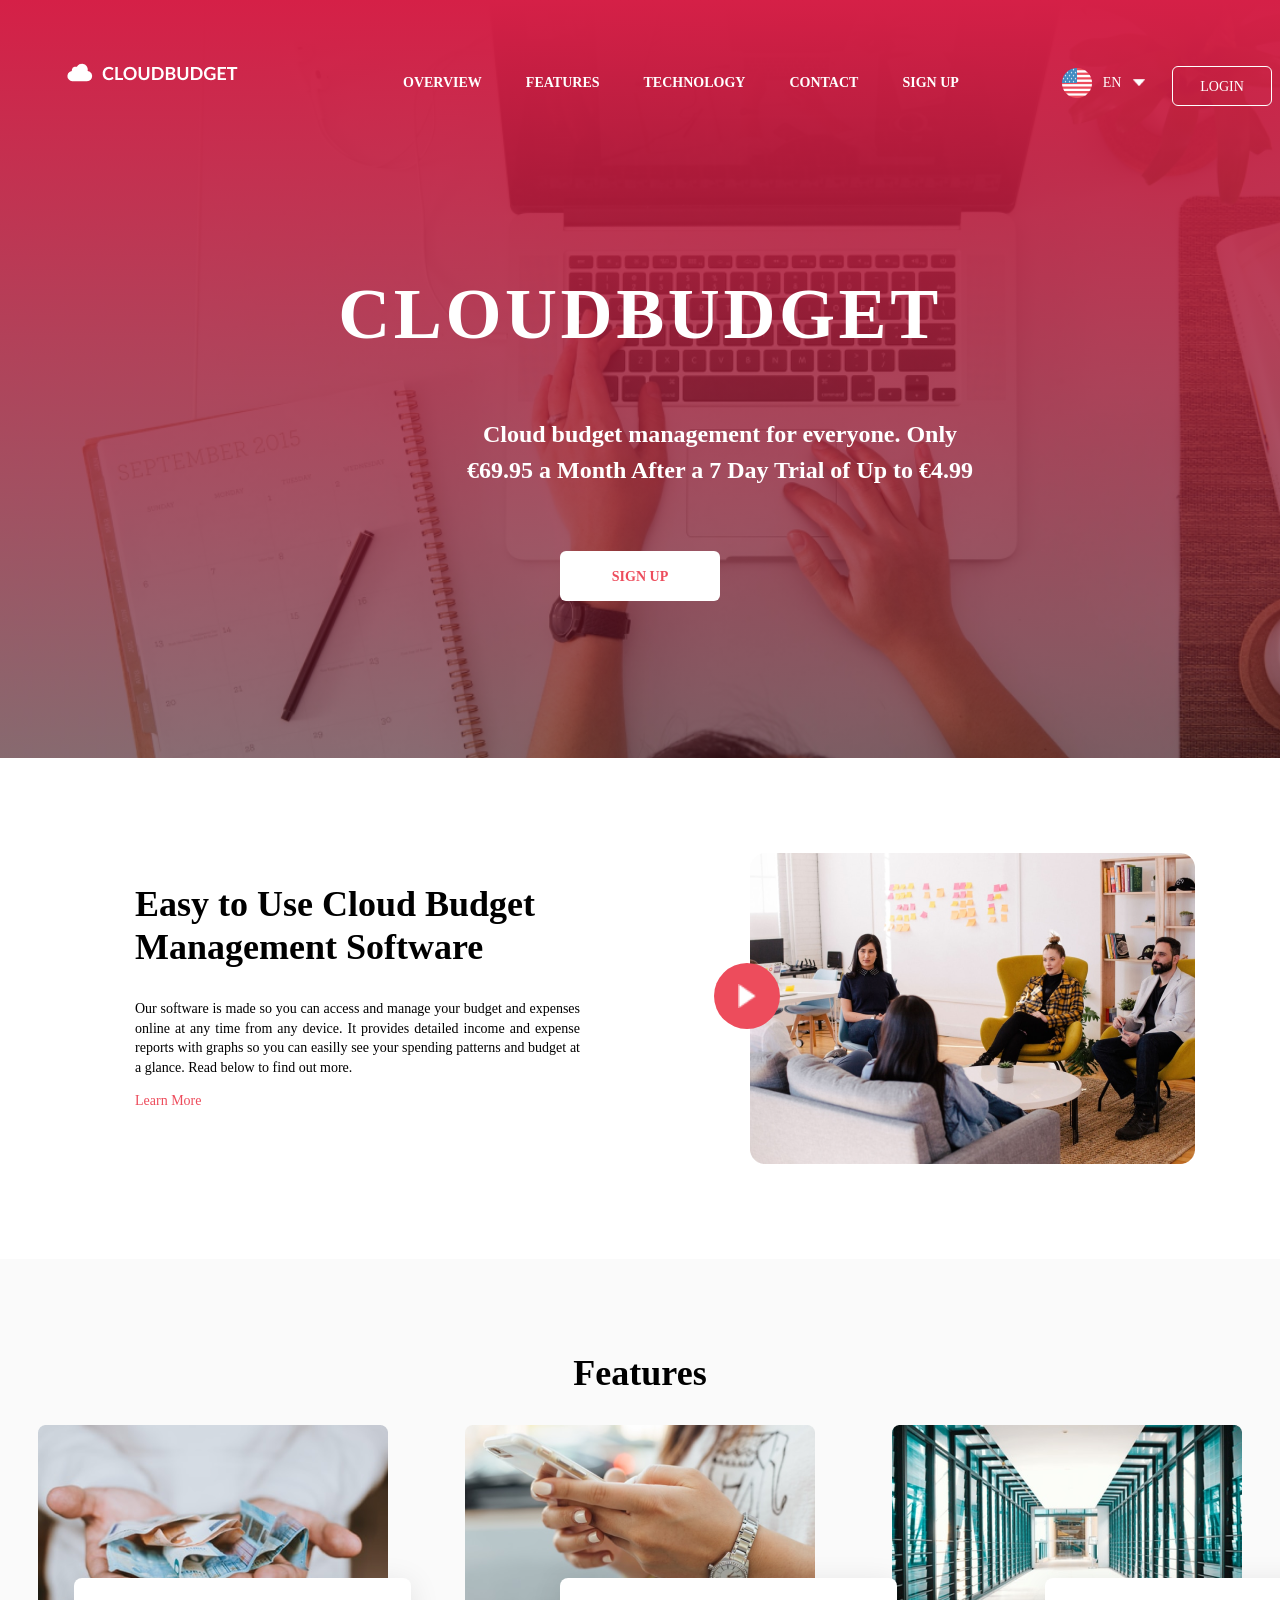
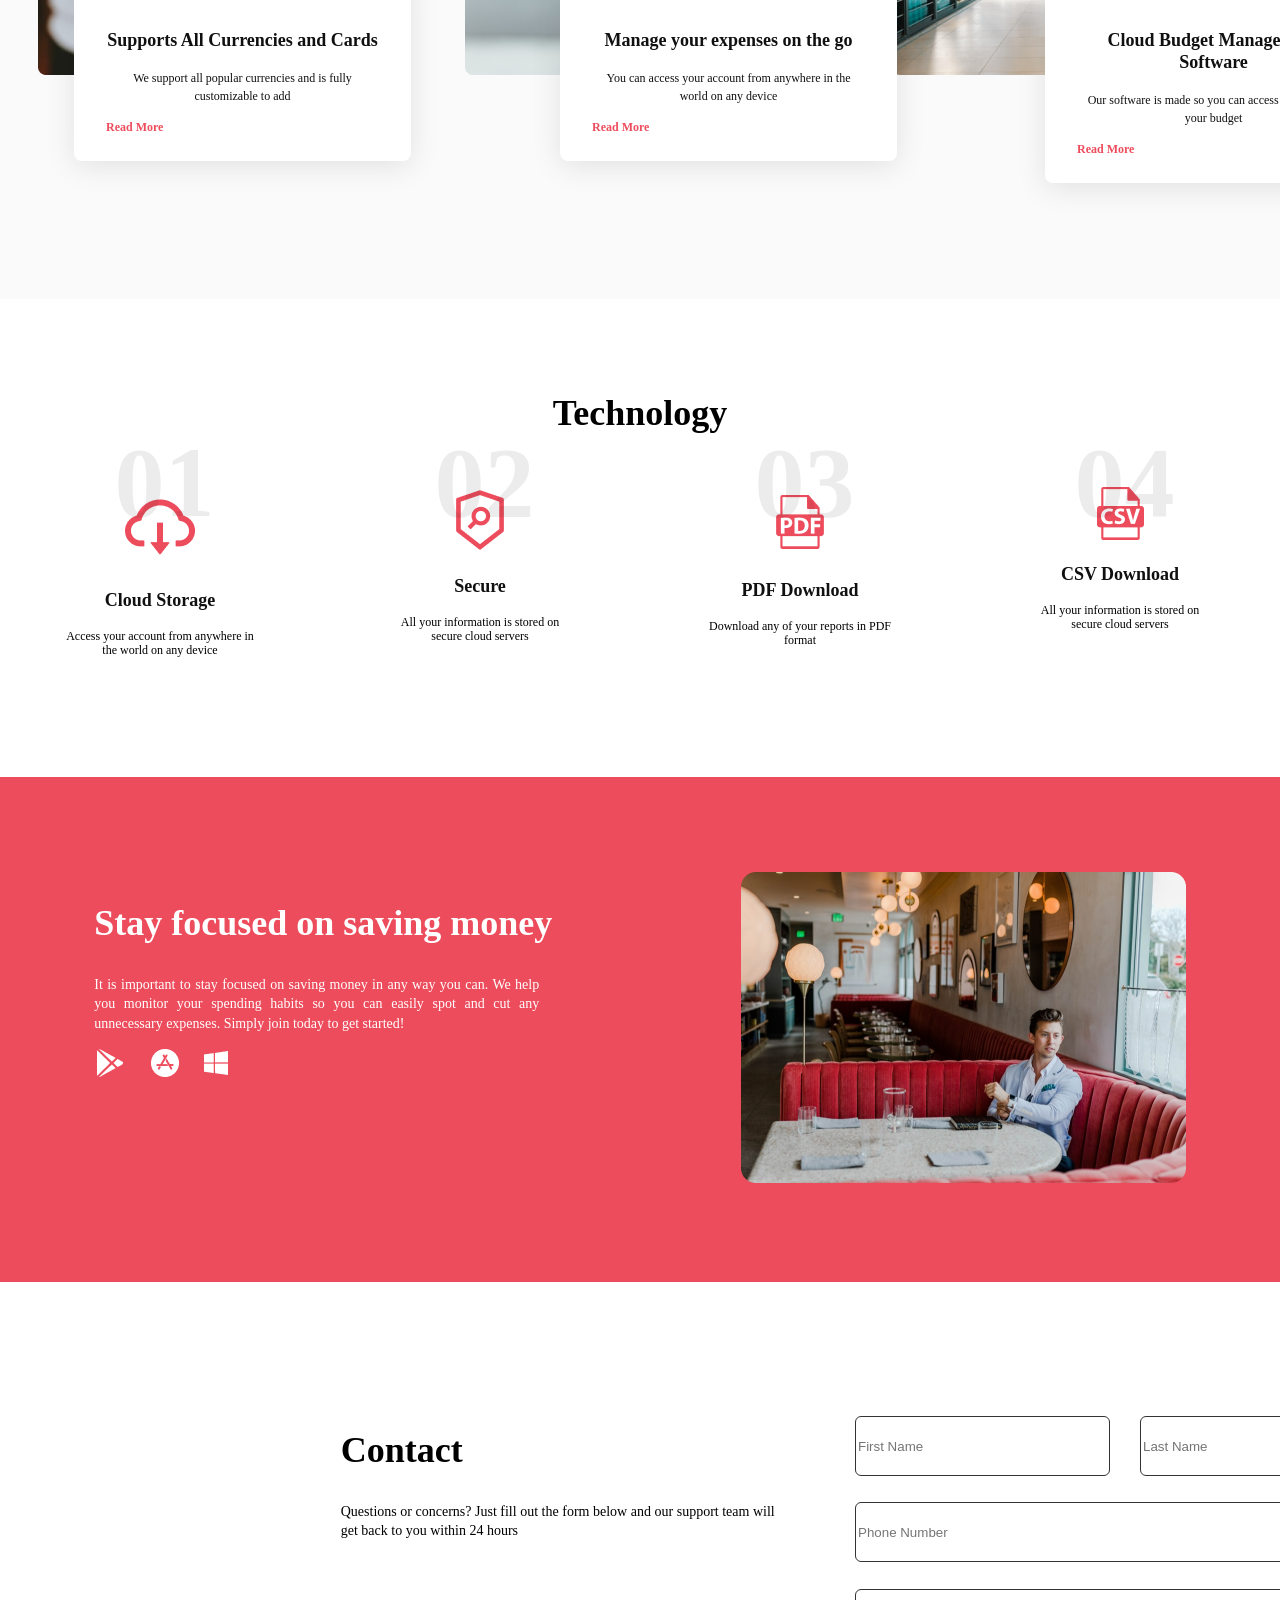
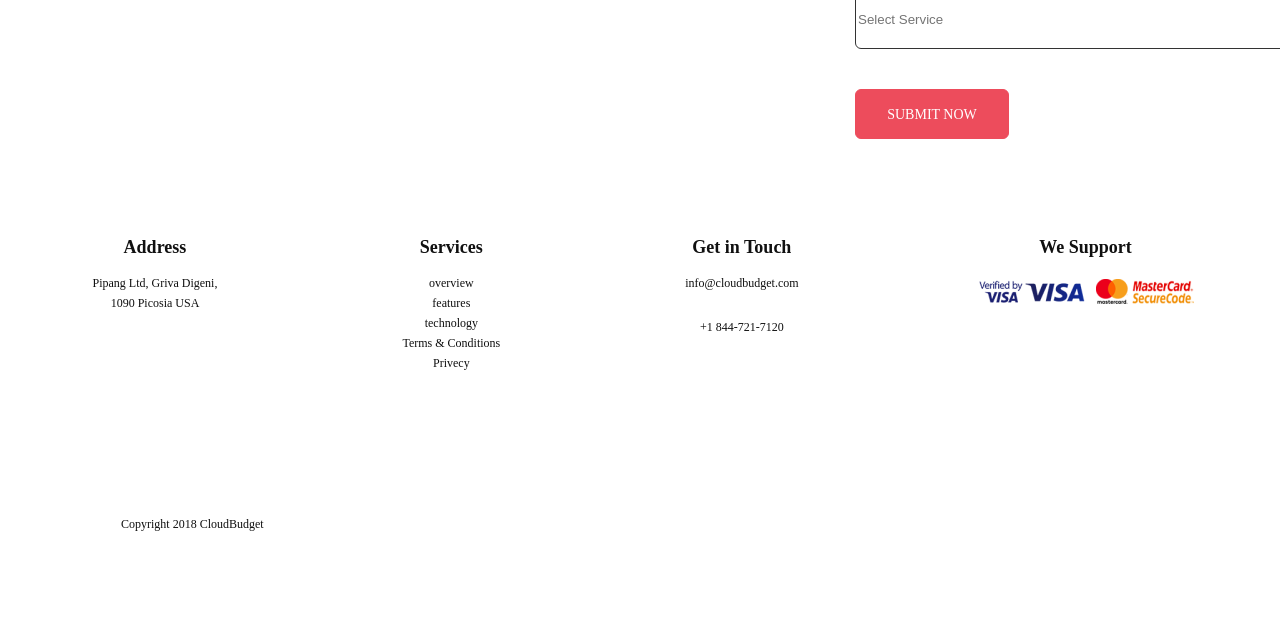
==== Cloudbudget/index.html @ 61fc77b1 "Add files via upload" ====
<!DOCTYPE html>
<html lang="en">
<head>
    <meta charset="UTF-8">
    <link rel="stylesheet" href="./styles/style.css">
    <meta http-equiv="X-UA-Compatible" content="IE=edge">
    <meta name="viewport" content="width=device-width, initial-scale=1.0">
    <title>Cloudbudget</title>
</head>
<body>
    <section class="header">
        <div class="wrapper">
            <div class="head-nav">
                <a href="/"class="logo">
                <img src="./images/logo.png" alt="">
            </a>
            <nav>
                <a href="#">OVERVIEW</a>
                <a href="#">FEATURES</a>
                <a href="#">TECHNOLOGY</a>
                <a href="#">CONTACT</a>
                <a href="#">Sign up</a>
            </nav>
            <div class="login">
                <a href="" class="lang">EN</a>
                <button class="log"><span class="log-text">LOGIN</span></button>
            </div>
            </div>
            <div class="header-content">
                <h1>CloudBudget</h1>
                <p>Cloud budget management for everyone. Only €69.95 a Month After a 7 Day Trial of
                Up to €4.99</p>
                <button>Sign Up</button>
            </div>
        </div>
    </section>
    <section class="video">
            <div class="video-content">
                <h2>Easy to Use Cloud Budget Management Software</h2>
                <p>Our software is made so you can access and manage your budget and expenses online at any time from any device. It
                provides detailed income and expense reports with graphs so you can easilly see your spending patterns and budget at a
                glance. Read below to find out more.</p>
                <a href="#">Learn More</a>
            </div>
            <div class="video-img"></div>
    </section>
    <section class="features">
        <div class="features-title">
            <h2>Features</h2>
        </div>
        <div class="features-content">
                <div class="block1">
                    <div class="block-card">
                        <h3>Supports All Currencies and Cards</h3>
                        <p>We support all popular currencies and is fully customizable to add</p>
                        <a href="#">Read More</a>
                    </div>
                </div>
                <div class="block2">
                    <div class="block-card">
                        <h3>Manage your expenses on the go</h3>
                        <p>You can access your account from anywhere in the world on any device</p>
                        <a href="#">Read More</a>
                    </div>
                </div>
                <div class="block3">
                    <div class="block-card">
                        <h3>Cloud Budget Management Software</h3>
                        <p>Our software is made so you can access and manage your budget</p>
                        <a href="#">Read More</a>
                    </div>
                </div>
        </div>
    </section>
    <section class="technology">
        <h2 class="tech-title">Technology</h2>
        <div class="tech-content">
            <div class="tech-block">
                <h2>01</h2>
                <div class="log1"><img src="./images/cloud.png" alt=""></div>
                <h3>Cloud Storage</h3>
                <p>Access your account from anywhere in the world on any device</p>
            </div>
            <div class="tech-block">
                <h2>02</h2>
                <div class="log2"><img src="./images/search.png" alt=""></div>
                <h3>Secure</h3>
                <p>All your information is stored on secure cloud servers</p>
            </div>
            <div class="tech-block">
                <h2>03</h2>
                <div class="log3"><img src="./images/pdf.png" alt=""></div>
                <h3>PDF Download</h3>
                <p>Download any of your reports in PDF format</p>
            </div>
            <div class="tech-block">
                <h2>04</h2>
                <div class="log4"><img src="./images/csv.png" alt=""></div>
                <h3>CSV Download</h3>
                <p>All your information is stored on secure cloud servers</p>
            </div>
        </div>
    </section>
    <section class="money">
        <div class="mon-content">
            <h2>Stay focused on saving money</h2>
            <p>It is important to stay focused on saving money in any way you can. We help you monitor your spending habits so you can
            easily spot and cut any unnecessary expenses. Simply join today to get started!</p>
            <a href="#"><img src="./images/links.png" alt=""></a>
        </div>
        <div class="imgs">
                <img src="./images/guy.png" alt="">
            </div>
    </section>
    <section class="contact">
        <div class="contact-block1">
            <h2>Contact</h2>
            <p>Questions or concerns? Just fill out the form below and our support team will get back to you within 24 hours</p>
        </div>
            <div class="contact-block2">
                <input type="text" class="input1 padding" placeholder="First Name">
                <input type="text" class="input2 padding" placeholder="Last Name">
                <input type="text" class="input3 padding" placeholder="Phone Number">
                <input type="text" class="input4 padding" placeholder="Select Service">
                <button>Submit Now</button>
            </div>
    </section>
    <section class="footer">
            <div class="foot-content">
                <div class="foot-block">
                    <h3>Address</h3>
                    <a href="#">Pipang Ltd, Griva Digeni,</a>
                    <a href="81-83 Jacovides Tower, 1st Floor"></a>
                    <a href="#">1090 Picosia USA</a>
                </div>
                <div class="foot-block">
                    <h3>Services</h3>
                    <a href="#">overview</a>
                    <a href="#">features</a>
                    <a href="#">technology</a>
                    <a href="#">Terms & Conditions</a>
                    <a href="#">Privecy</a>
                </div>
                <div class="foot-block">
                    <h3>Get in Touch</h3>
                    <a href="#">info@cloudbudget.com</a><br>
                    <a href="#">+1 844-721-7120</a>
                    <div class="get-logs"></div>
                </div>
                <div class="foot-block">
                    <h3>We Support</h3>
                    <div class="logos-foot"><img src="./images/banks.png" alt=""></div>
                </div>
            </div>
            <p class="copy">Copyright 2018 CloudBudget</p>
    </section>
</body>
</html>
---- Cloudbudget/styles/style.css ----
body {
  margin: 0;
}

.header {
  width: 100%;
  padding-top: 58px;
  padding-bottom: 157px;
  background: -webkit-gradient(linear, left top, left bottom, from(#D52047), to(rgba(0, 0, 0, 0.5))), url(../images/head.png);
  background: linear-gradient(#D52047, rgba(0, 0, 0, 0.5)), url(../images/head.png);
  background-repeat: no-repeat;
  background-position: center;
  background-size: cover;
  background-attachment: fixed;
}
.header nav {
  display: inline-block;
  margin-left: 141px;
}
.header nav a {
  text-decoration: none;
  margin: 20px;
  width: 445px;
  height: 22px;
  font-family: Lato;
  font-style: normal;
  font-weight: bold;
  font-size: 14px;
  line-height: 17px;
  -webkit-box-align: center;
      -ms-flex-align: center;
          align-items: center;
  text-transform: uppercase;
  color: #FFFFFF;
}

.head-nav {
  display: inline;
}

.logo {
  display: inline-block;
  margin-left: 66px;
}

.login {
  display: inline-block;
  margin-left: 120px;
}

.lang {
  width: 32px;
  height: 22px;
  font-family: Lato;
  font-style: normal;
  font-weight: normal;
  font-size: 14px;
  line-height: 17px;
  display: -webkit-box;
  display: -ms-flexbox;
  display: flex;
  -webkit-box-align: center;
      -ms-flex-align: center;
          align-items: center;
  text-transform: uppercase;
  color: #FFFFFF;
  text-decoration: none;
}
.lang::before {
  position: absolute;
  content: "";
  display: block;
  width: 32px;
  height: 32px;
  margin: -42px;
  border-radius: 50%;
  background: url(../images/americans.png);
  background-repeat: no-repeat;
  background-position: center;
}
.lang::after {
  position: absolute;
  content: "";
  display: block;
  width: 12.38px;
  height: 7.45px;
  margin-left: 30px;
  background: url(../images/vector.png);
  background-repeat: no-repeat;
  background-position: center;
}

.log {
  position: absolute;
  width: 100px;
  height: 40px;
  left: 1172px;
  top: 66px;
  border: 1px solid #FFFFFF;
  background-color: transparent;
  -webkit-box-sizing: border-box;
          box-sizing: border-box;
  border-radius: 6px;
}

.log-text {
  font-family: Lato;
  font-style: normal;
  font-weight: normal;
  font-size: 14px;
  line-height: 17px;
  -webkit-box-align: center;
      -ms-flex-align: center;
          align-items: center;
  text-align: center;
  text-transform: uppercase;
  color: #FFFFFF;
}

.header-content {
  margin-top: 177px;
  text-align: center;
}
.header-content h1 {
  font-family: Lato;
  font-style: normal;
  font-weight: bold;
  font-size: 72px;
  line-height: 86px;
  -webkit-box-align: center;
      -ms-flex-align: center;
          align-items: center;
  letter-spacing: 0.05em;
  text-transform: uppercase;
  text-align: center;
  color: #FFFFFF;
}
.header-content p {
  width: 540px;
  margin-left: 450px;
  font-family: Lato;
  font-style: normal;
  font-weight: 600;
  font-size: 24px;
  line-height: 150%;
  text-align: center;
  color: #FFFFFF;
}
.header-content button {
  width: 160px;
  height: 50px;
  background: #FFFFFF;
  border-radius: 6px;
  margin-top: 39px;
  border: 0px;
  font-family: Lato;
  font-style: normal;
  font-weight: 600;
  font-size: 14px;
  line-height: 17px;
  -webkit-box-align: center;
      -ms-flex-align: center;
          align-items: center;
  text-transform: uppercase;
  color: #ED4C5C;
}

.video {
  padding-top: 95px;
  padding-bottom: 95px;
  display: -webkit-box;
  display: -ms-flexbox;
  display: flex;
  -ms-flex-pack: distribute;
      justify-content: space-around;
}

.video-content {
  margin-left: 50px;
}
.video-content h2 {
  width: 445px;
  font-family: Lato;
  font-style: normal;
  font-weight: 600;
  font-size: 36px;
  line-height: 43px;
  color: #000000;
}
.video-content p {
  width: 445px;
  font-family: Lato;
  font-style: normal;
  font-weight: normal;
  font-size: 14px;
  line-height: 140%;
  text-align: justify;
  color: #000000;
}
.video-content a {
  font-family: Lato;
  font-style: normal;
  font-weight: normal;
  font-size: 14px;
  line-height: 140%;
  text-align: justify;
  color: #ED4C5C;
  text-decoration: none;
}

.video-img {
  width: 445px;
  height: 311px;
  background-image: url(../images/video.png);
  background-repeat: no-repeat;
}
.video-img::before {
  position: absolute;
  content: "";
  width: 66px;
  height: 66px;
  top: 999px;
  margin: -36px;
  border-radius: 50%;
  background: #ED4C5C;
  background-image: url(../images/play.png);
  background-repeat: no-repeat;
  background-size: 18px;
  background-position: center;
}

.features {
  padding-top: 63px;
  padding-bottom: 124px;
  background: #FAFAFA;
}

.features-title h2 {
  font-family: Lato;
  font-style: normal;
  font-weight: 600;
  font-size: 36px;
  line-height: 43px;
  text-align: center;
  color: #000000;
}

.features-content {
  display: -webkit-box;
  display: -ms-flexbox;
  display: flex;
  -ms-flex-pack: distribute;
      justify-content: space-around;
}

.block1 {
  width: 350px;
  height: 350px;
  background-image: url(../images/block1.png);
  background-repeat: no-repeat;
}
.block1 .block-card {
  position: absolute;
  width: 273px;
  padding: 33px 32px 25px 32px;
  left: 74px;
  top: 1578px;
  background: #FFFFFF;
  -webkit-box-shadow: 0px 5px 30px rgba(0, 0, 0, 0.1);
          box-shadow: 0px 5px 30px rgba(0, 0, 0, 0.1);
  border-radius: 8px;
}
.block1 .block-card h3 {
  font-family: Lato;
  font-style: normal;
  font-weight: bold;
  font-size: 18px;
  line-height: 22px;
  text-align: center;
  color: #101010;
}
.block1 .block-card p {
  font-family: Lato;
  font-style: normal;
  font-weight: normal;
  font-size: 12px;
  line-height: 150%;
  /* or 18px */
  text-align: center;
  color: #101010;
}
.block1 .block-card a {
  font-family: Lato;
  font-style: normal;
  font-weight: bold;
  font-size: 12px;
  line-height: 150%;
  text-align: center;
  color: #ED4C5C;
  text-decoration: none;
}

.block2 {
  width: 350px;
  height: 350px;
  background-image: url(../images/block2.png);
  background-repeat: no-repeat;
}
.block2 .block-card {
  position: absolute;
  width: 273px;
  padding: 33px 32px 25px 32px;
  left: 560px;
  top: 1578px;
  background: #FFFFFF;
  -webkit-box-shadow: 0px 5px 30px rgba(0, 0, 0, 0.1);
          box-shadow: 0px 5px 30px rgba(0, 0, 0, 0.1);
  border-radius: 8px;
}
.block2 .block-card h3 {
  font-family: Lato;
  font-style: normal;
  font-weight: bold;
  font-size: 18px;
  line-height: 22px;
  text-align: center;
  color: #101010;
}
.block2 .block-card p {
  font-family: Lato;
  font-style: normal;
  font-weight: normal;
  font-size: 12px;
  line-height: 150%;
  /* or 18px */
  text-align: center;
  color: #101010;
}
.block2 .block-card a {
  font-family: Lato;
  font-style: normal;
  font-weight: bold;
  font-size: 12px;
  line-height: 150%;
  text-align: center;
  color: #ED4C5C;
  text-decoration: none;
}

.block3 {
  width: 350px;
  height: 350px;
  background-image: url(../images/block3.png);
  background-repeat: no-repeat;
}
.block3 .block-card {
  position: absolute;
  width: 273px;
  padding: 33px 32px 25px 32px;
  left: 1045px;
  top: 1578px;
  background: #FFFFFF;
  -webkit-box-shadow: 0px 5px 30px rgba(0, 0, 0, 0.1);
          box-shadow: 0px 5px 30px rgba(0, 0, 0, 0.1);
  border-radius: 8px;
}
.block3 .block-card h3 {
  font-family: Lato;
  font-style: normal;
  font-weight: bold;
  font-size: 18px;
  line-height: 22px;
  text-align: center;
  color: #101010;
}
.block3 .block-card p {
  font-family: Lato;
  font-style: normal;
  font-weight: normal;
  font-size: 12px;
  line-height: 150%;
  /* or 18px */
  text-align: center;
  color: #101010;
}
.block3 .block-card a {
  font-family: Lato;
  font-style: normal;
  font-weight: bold;
  font-size: 12px;
  line-height: 150%;
  text-align: center;
  color: #ED4C5C;
  text-decoration: none;
}

.technology {
  padding-top: 63px;
  padding-bottom: 108px;
}
.technology .tech-title {
  font-family: Lato;
  font-style: normal;
  font-weight: 600;
  font-size: 36px;
  line-height: 43px;
  text-align: center;
  color: #000000;
}

.tech-content {
  margin-top: 52px;
  display: -webkit-box;
  display: -ms-flexbox;
  display: flex;
  -ms-flex-pack: distribute;
      justify-content: space-around;
}

.tech-block {
  text-align: center;
}
.tech-block h2 {
  position: absolute;
  top: 1940px;
  margin-left: 50px;
  font-family: Lato;
  font-style: normal;
  font-weight: bold;
  font-size: 100px;
  line-height: 120px;
  text-align: center;
  color: rgba(16, 16, 16, 0.08);
}
.tech-block h3 {
  font-family: Lato;
  font-style: normal;
  font-weight: bold;
  font-size: 18px;
  line-height: 22px;
  /* identical to box height */
  text-align: center;
  color: #101010;
}
.tech-block p {
  width: 191px;
  font-family: Lato;
  font-style: normal;
  font-weight: normal;
  font-size: 12px;
  line-height: 14px;
  text-align: center;
  color: #000000;
}

.money {
  padding-top: 95px;
  padding-bottom: 95px;
  background: #ED4C5C;
  display: -webkit-box;
  display: -ms-flexbox;
  display: flex;
  -ms-flex-pack: distribute;
      justify-content: space-around;
}

.mon-content h2 {
  font-family: Lato;
  font-style: normal;
  font-weight: 600;
  font-size: 36px;
  line-height: 43px;
  color: #FFFFFF;
}
.mon-content p {
  margin-top: 24px;
  width: 445px;
  font-family: Lato;
  font-style: normal;
  font-weight: normal;
  font-size: 14px;
  line-height: 140%;
  /* or 20px */
  text-align: justify;
  color: #FFFFFF;
}

.contact {
  padding-top: 117px;
  padding-bottom: 178px;
  display: -webkit-box;
  display: -ms-flexbox;
  display: flex;
  -ms-flex-pack: distribute;
      justify-content: space-around;
}

.contact-block1 {
  margin-left: 176px;
}
.contact-block1 h2 {
  width: 445px;
  font-family: Lato;
  font-style: normal;
  font-weight: 600;
  font-size: 36px;
  line-height: 43px;
  color: #000000;
}
.contact-block1 p {
  width: 434px;
  font-family: Lato;
  font-style: normal;
  font-weight: normal;
  font-size: 14px;
  line-height: 140%;
  text-align: justify;
  color: #000000;
}

.contact-block2 .input1 {
  position: absolute;
  width: 255px;
  height: 60px;
  left: 855px;
  top: 3016px;
  /* Gray 1 */
  border: 1px solid #333333;
  -webkit-box-sizing: border-box;
          box-sizing: border-box;
  border-radius: 6px;
}
.contact-block2 .input2 {
  position: absolute;
  width: 255px;
  height: 60px;
  left: 1140px;
  top: 3016px;
  border: 1px solid #333333;
  -webkit-box-sizing: border-box;
          box-sizing: border-box;
  border-radius: 6px;
}
.contact-block2 .input3 {
  position: absolute;
  width: 540px;
  height: 60px;
  left: 855px;
  top: 3102px;
  border: 1px solid #333333;
  -webkit-box-sizing: border-box;
          box-sizing: border-box;
  border-radius: 6px;
}
.contact-block2 .input4 {
  position: absolute;
  width: 540px;
  height: 60px;
  left: 855px;
  top: 3189px;
  border: 1px solid #333333;
  -webkit-box-sizing: border-box;
          box-sizing: border-box;
  border-radius: 6px;
}
.contact-block2 button {
  position: absolute;
  width: 154px;
  height: 50px;
  left: 855px;
  top: 3289px;
  background: #ED4C5C;
  border: 1.5px solid #ED4C5C;
  -webkit-box-sizing: border-box;
          box-sizing: border-box;
  border-radius: 6px;
  font-family: Lato;
  font-style: normal;
  font-weight: normal;
  font-size: 14px;
  line-height: 17px;
  /* identical to box height */
  text-transform: uppercase;
  color: #FFFFFF;
}
.contact-block2 button .padding {
  padding-left: 31px;
}

.footer {
  padding-top: 85px;
  padding-bottom: 85px;
}
.footer .copy {
  margin-top: 141px;
  margin-left: 121px;
  font-family: Lato;
  font-style: normal;
  font-weight: normal;
  font-size: 12px;
  line-height: 14px;
  color: #101010;
}

.foot-content {
  display: -webkit-box;
  display: -ms-flexbox;
  display: flex;
  -ms-flex-pack: distribute;
      justify-content: space-around;
}

.foot-block {
  list-style: none;
}
.foot-block h3 {
  font-family: Lato;
  font-style: normal;
  font-weight: bold;
  font-size: 18px;
  line-height: 22px;
  text-align: center;
  color: #101010;
}
.foot-block a {
  display: block;
  text-align: center;
  margin: 6px;
  font-family: Lato;
  font-style: normal;
  font-weight: normal;
  font-size: 12px;
  line-height: 14px;
  color: #101010;
  text-decoration: none;
}
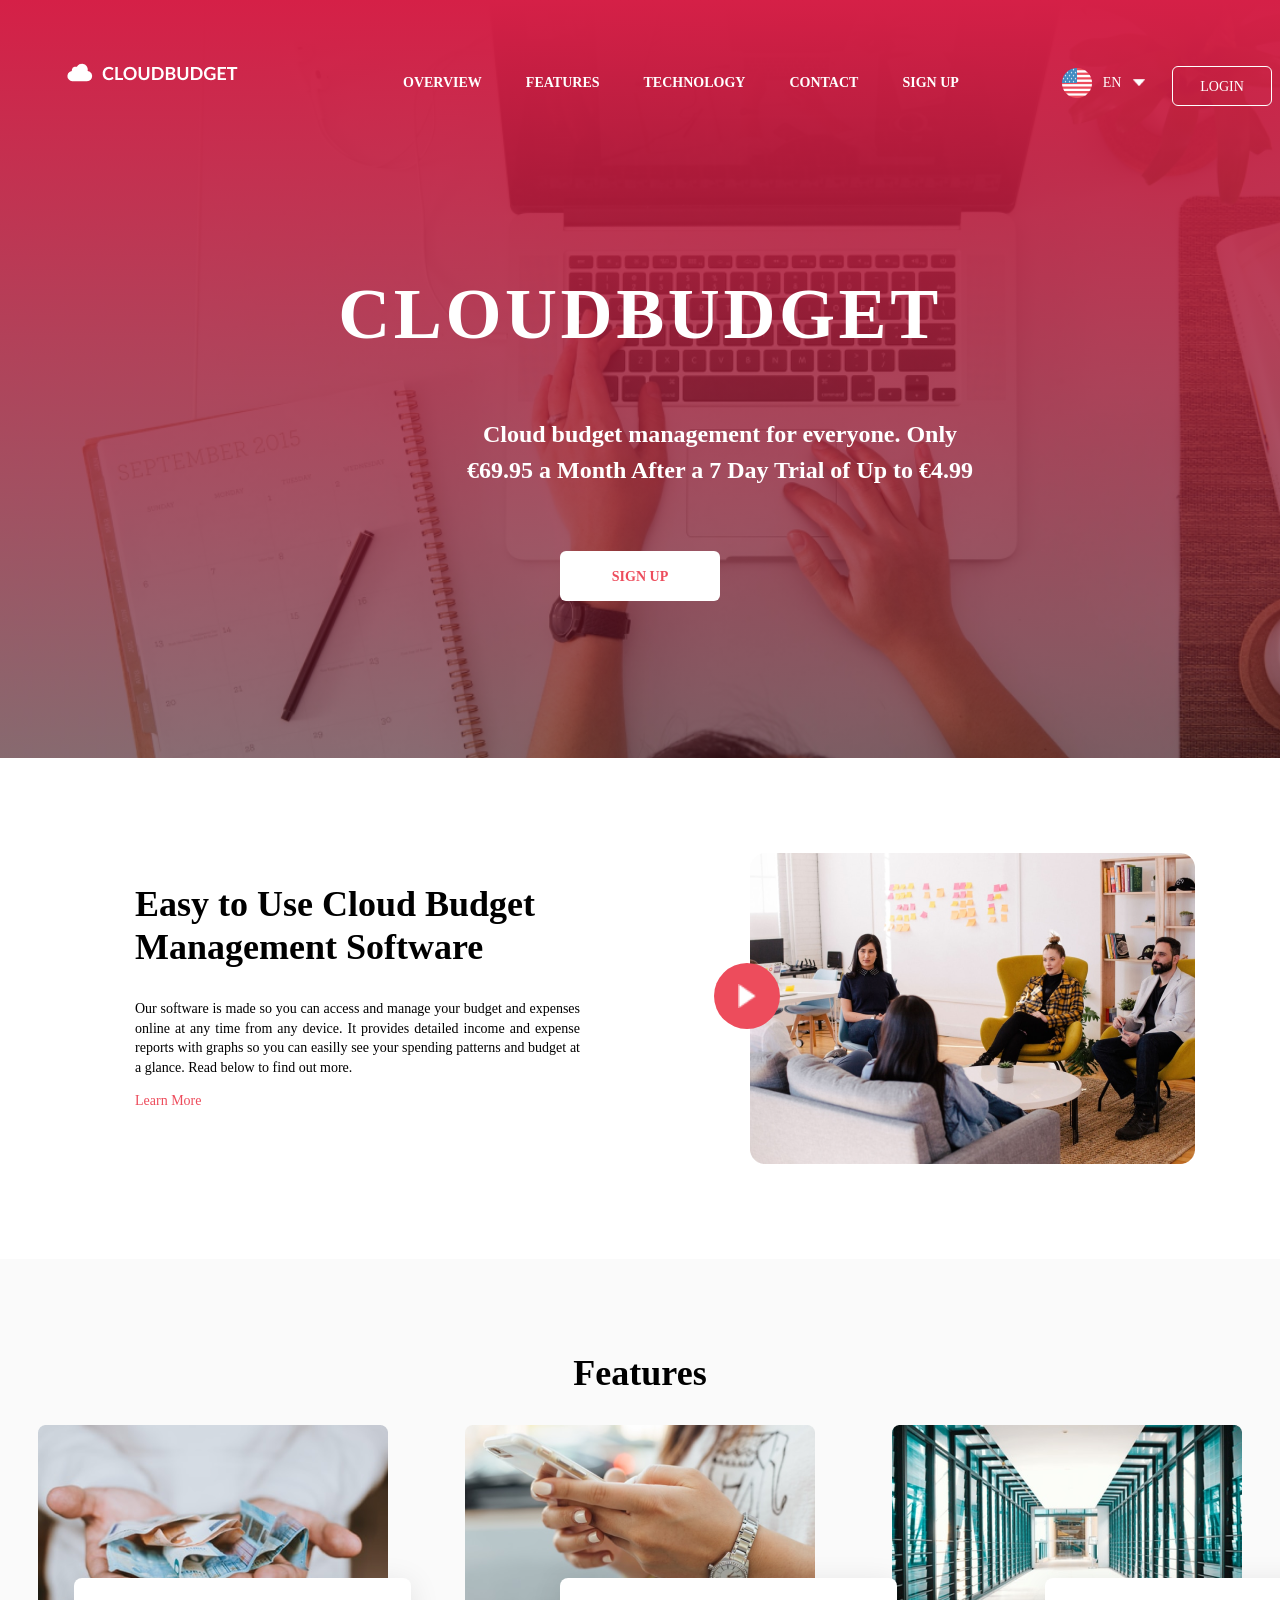
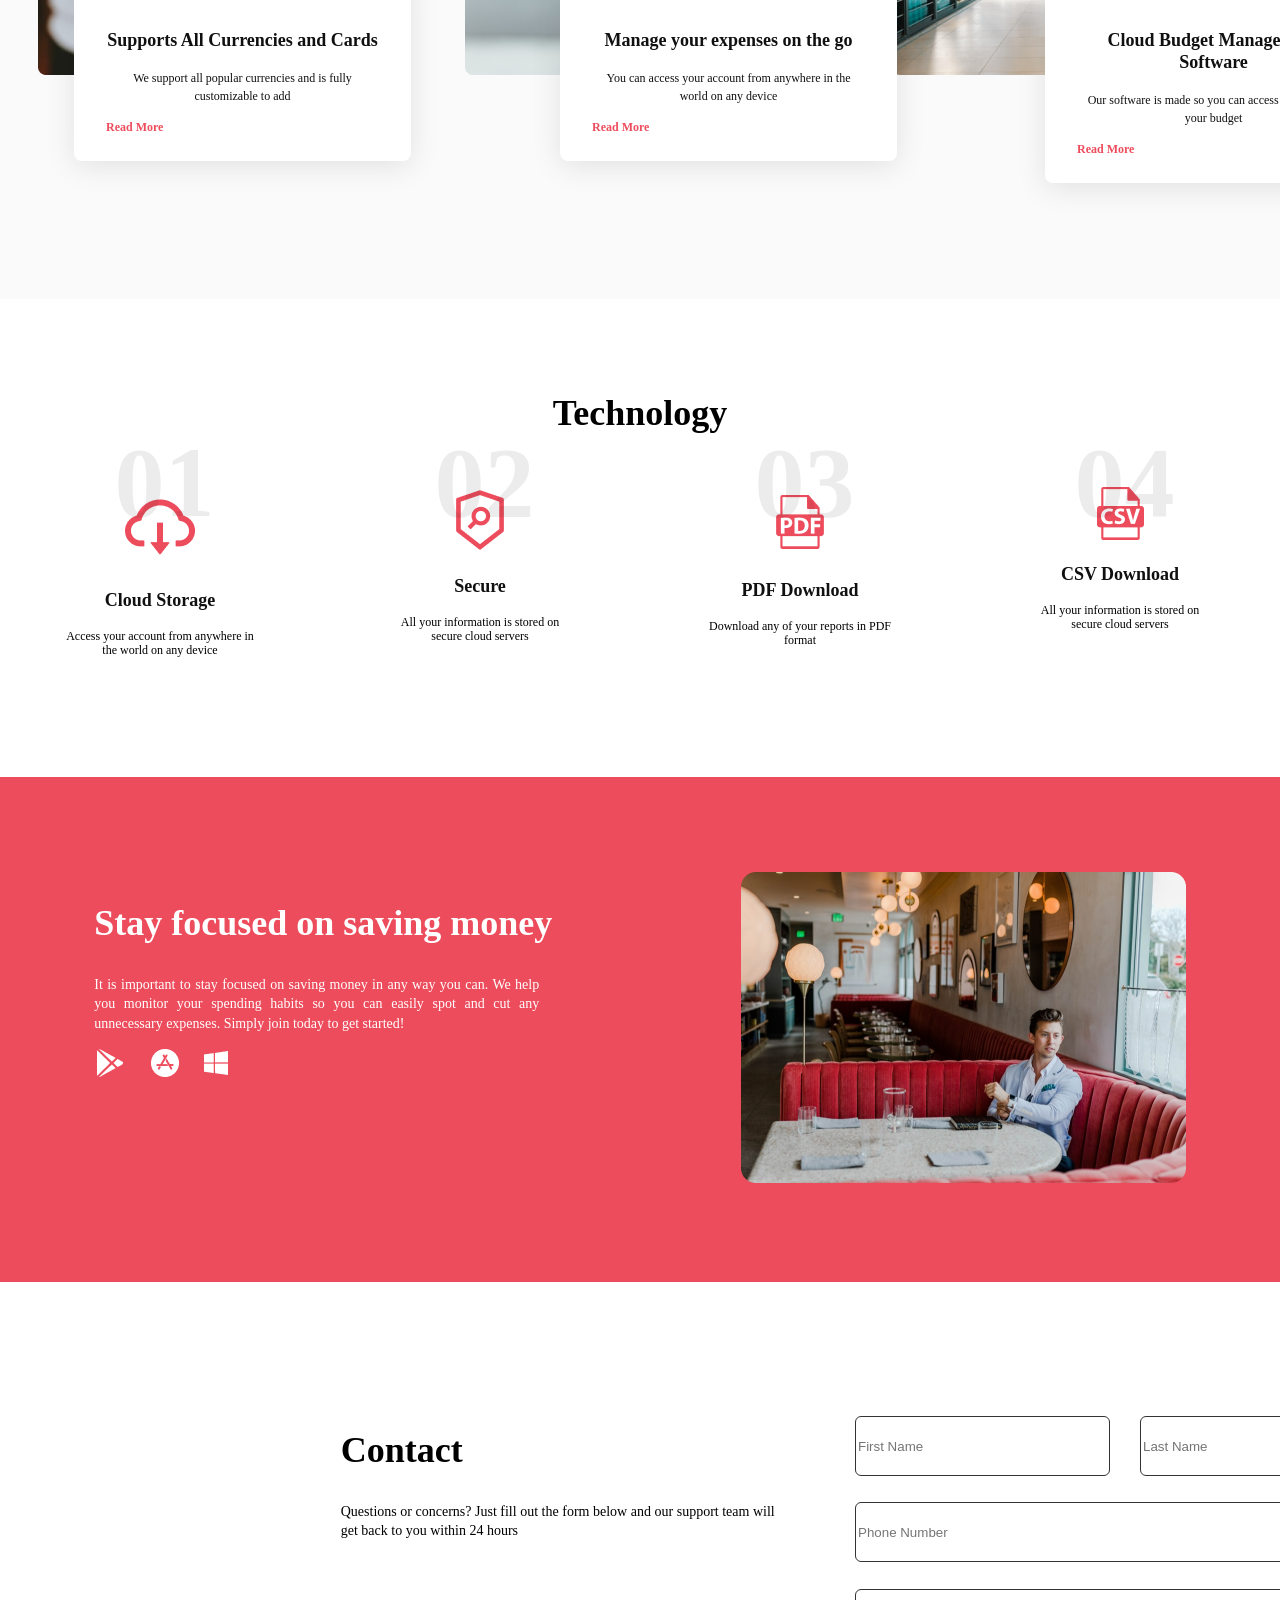
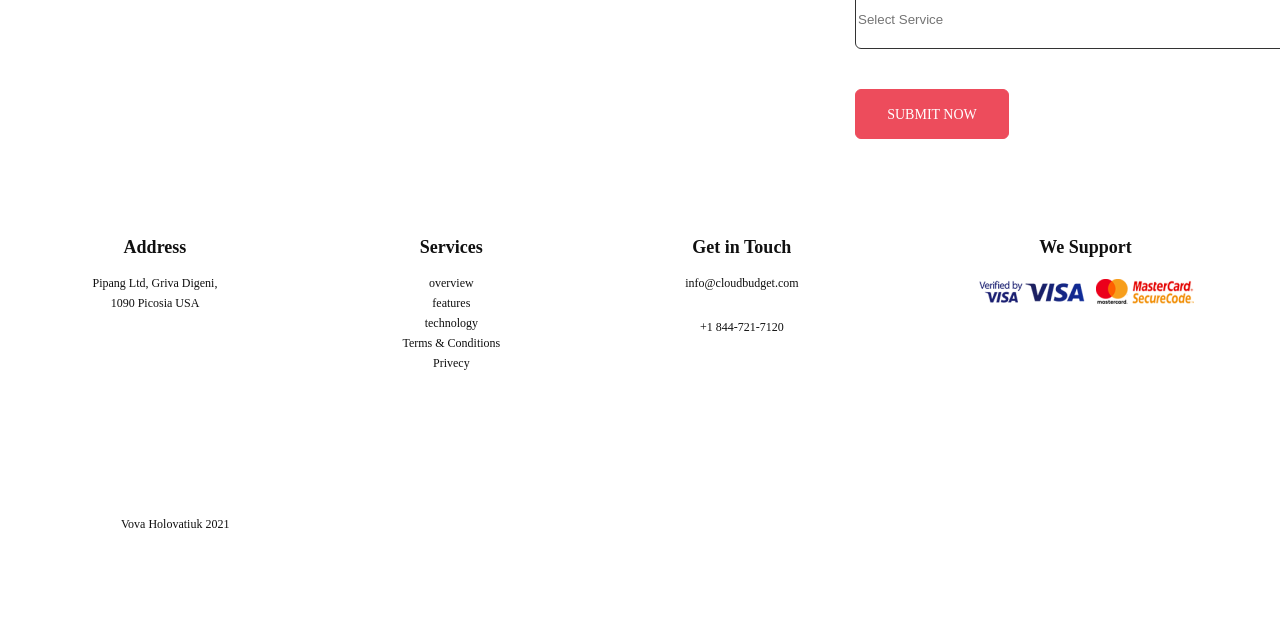
==== commit 149d6f99: "Update index.html" ====
--- a/Cloudbudget/index.html
+++ b/Cloudbudget/index.html
@@ -152,7 +152,7 @@
                     <div class="logos-foot"><img src="./images/banks.png" alt=""></div>
                 </div>
             </div>
-            <p class="copy">Copyright 2018 CloudBudget</p>
+            <p class="copy">Vova Holovatiuk 2021</p>
     </section>
 </body>
-</html>+</html>
